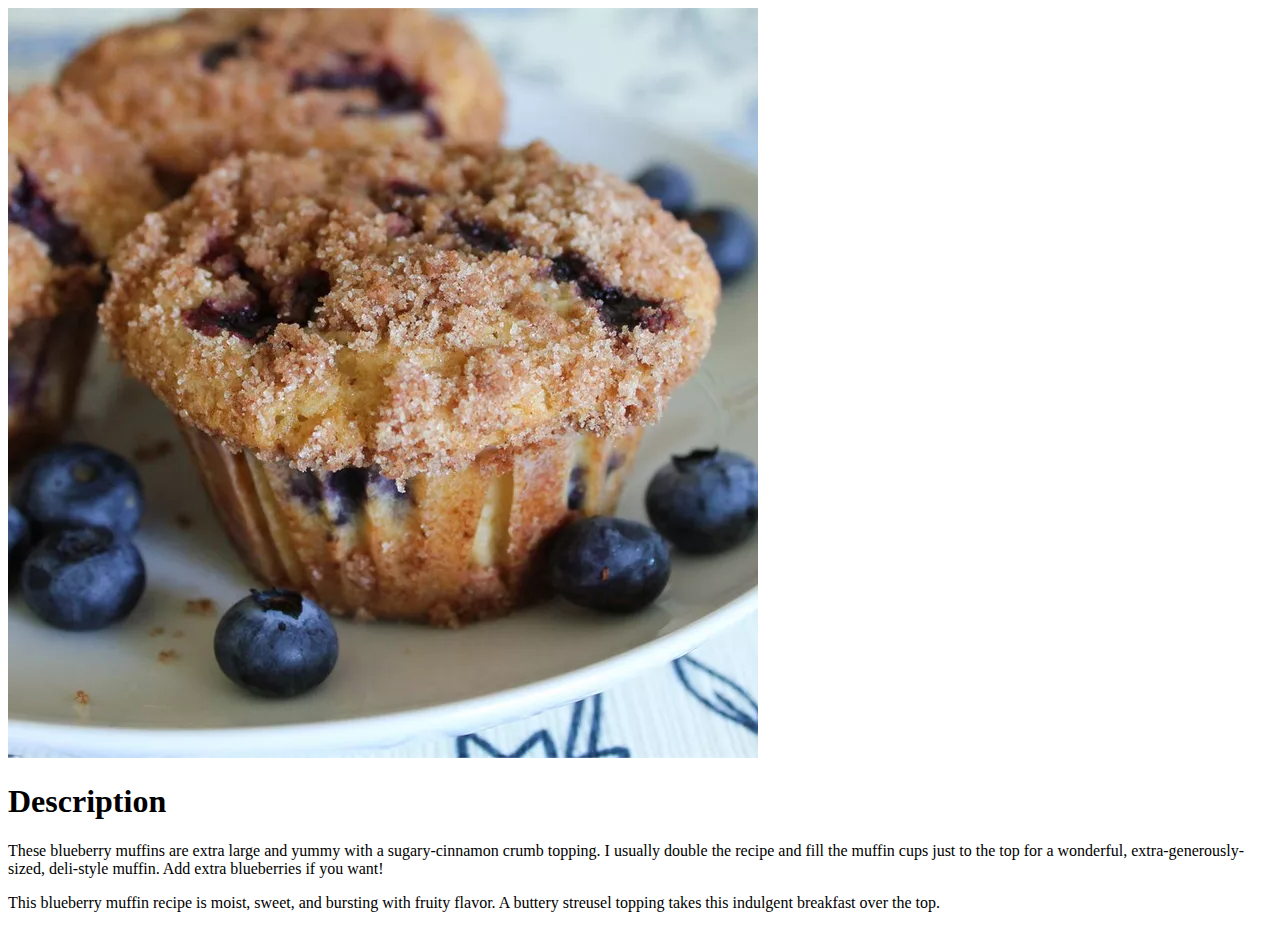
==== recipes/blueberry-muffin.html @ cf414378 "Add Blueberry Muffin Recipe" ====
<!DOCTYPE html>
<html lang="en">
<head>
    <meta charset="UTF-8">
    <meta http-equiv="X-UA-Compatible" content="IE=edge">
    <meta name="viewport" content="width=device-width, initial-scale=1.0">
    <title>Recipe for Blueberry Muffin</title>
</head>
<body>
    <img src="blueberry_finished.webp" alt="A picture of Blueberry Muffin with blueberries around it."><br>

    <h1>Description</h1>
    <p>
        These blueberry muffins are extra large and yummy with a sugary-cinnamon crumb topping. 
        I usually double the recipe and fill the muffin cups just to the top for a wonderful, extra-generously-sized, deli-style muffin.
        Add extra blueberries if you want!
    </p>
    <p>
        This blueberry muffin recipe is moist, sweet, and bursting with fruity flavor. 
        A buttery streusel topping takes this indulgent breakfast over the top. 
    </p>

    
    
</body>
</html>
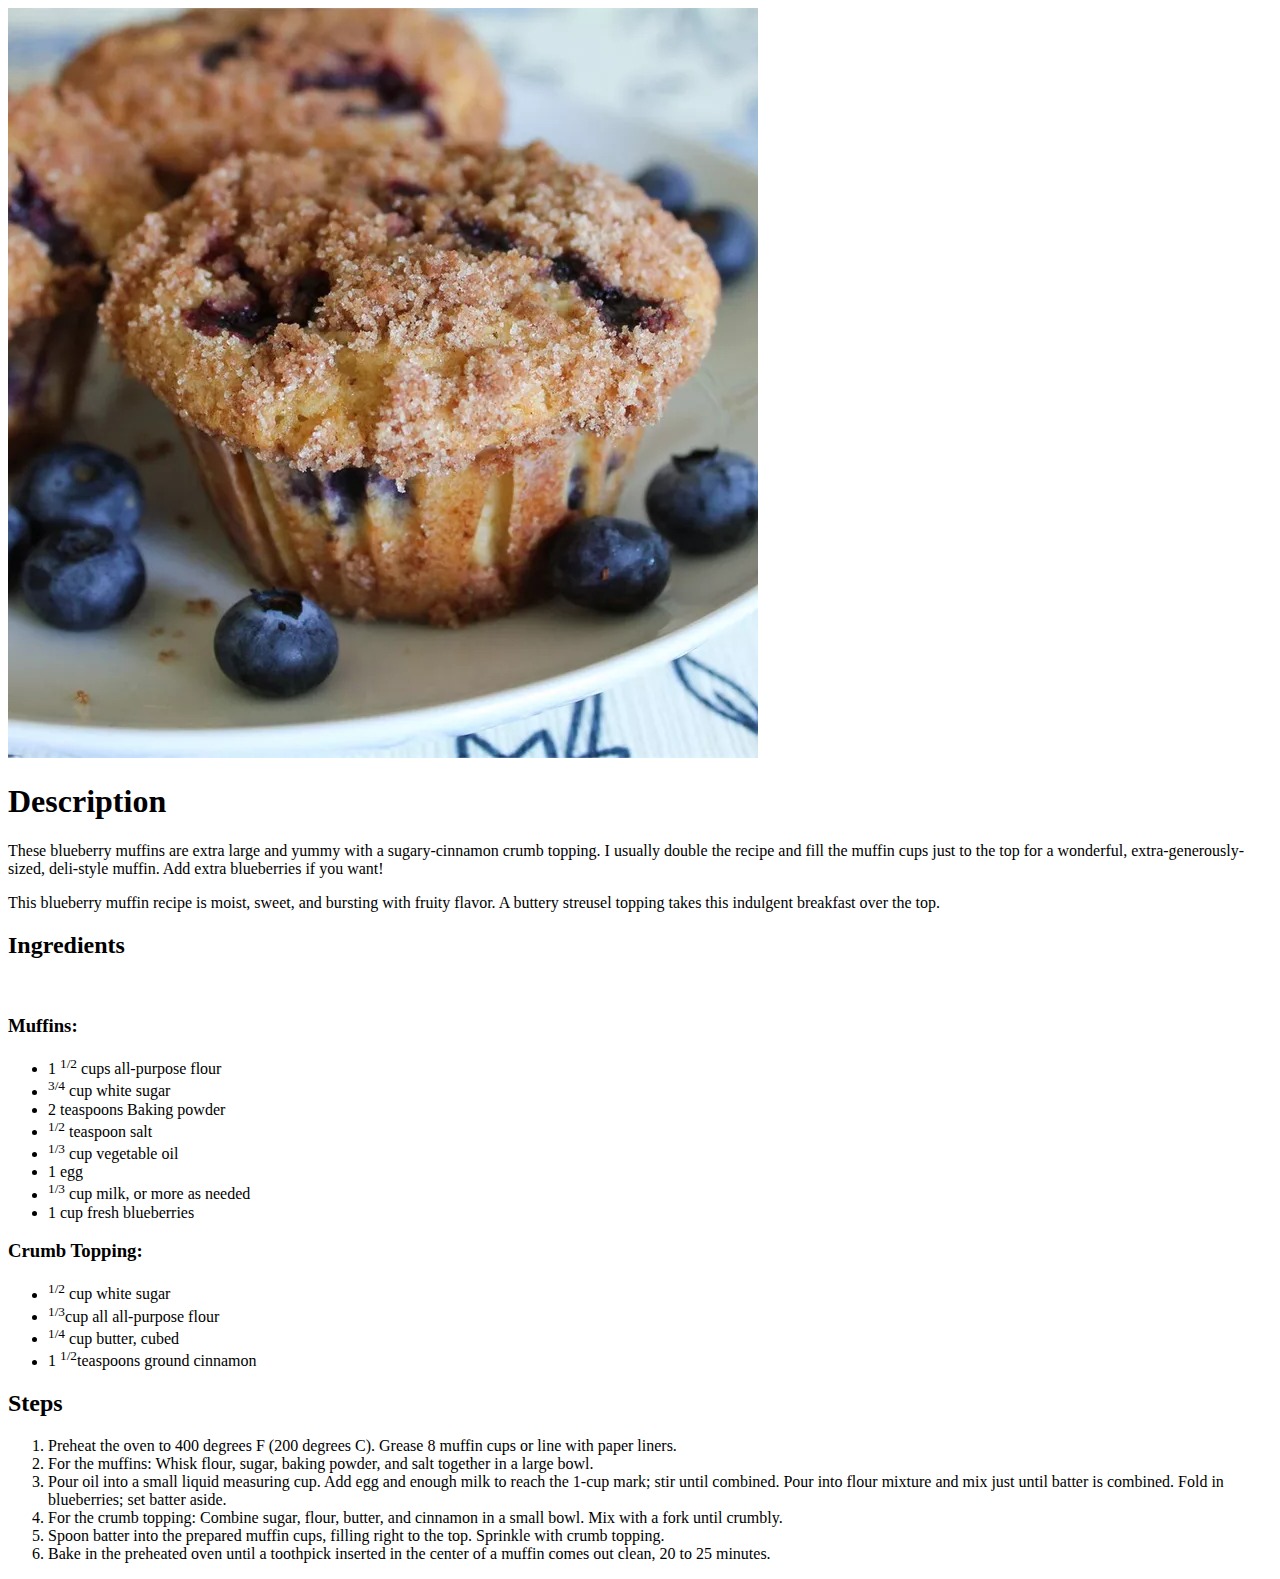
==== commit d8bb2254: "Add Steps and Ingredients to the Recipe" ====
--- a/recipes/blueberry-muffin.html
+++ b/recipes/blueberry-muffin.html
@@ -20,6 +20,38 @@
         A buttery streusel topping takes this indulgent breakfast over the top. 
     </p>
 
+    <h2>Ingredients</h2><br>
+    <h3>Muffins:</h3>
+    <ul>
+        <li>1 <sup>1/2</sup> cups all-purpose flour</li>
+        <li><sup>3/4</sup> cup white sugar</li>
+        <li>2 teaspoons Baking powder</li>
+        <li><sup>1/2</sup> teaspoon salt</li>
+        <li><sup>1/3</sup> cup vegetable oil</li>
+        <li>1 egg</li>
+        <li><sup>1/3</sup> cup milk, or more as needed</li>
+        <li>1 cup fresh blueberries</li>
+    </ul>
+
+    <h3>Crumb Topping:</h3>
+    <ul>
+        <li><sup>1/2</sup> cup white sugar</li>
+        <li><sup>1/3</sup>cup all all-purpose flour</li>
+        <li><sup>1/4</sup> cup butter, cubed</li>
+        <li>1 <sup>1/2</sup>teaspoons ground cinnamon</li>
+    </ul>
+
+    <h2>Steps</h2>
+    <ol>
+        <li>Preheat the oven to 400 degrees F (200 degrees C). Grease 8 muffin cups or line with paper liners. </li>
+        <li>For the muffins: Whisk flour, sugar, baking powder, and salt together in a large bowl. </li>
+        <li>Pour oil into a small liquid measuring cup. Add egg and enough milk to reach the 1-cup mark; stir until combined.
+             Pour into flour mixture and mix just until batter is combined.
+             Fold in blueberries; set batter aside. </li>
+        <li>For the crumb topping: Combine sugar, flour, butter, and cinnamon in a small bowl. Mix with a fork until crumbly. </li>
+        <li>Spoon batter into the prepared muffin cups, filling right to the top. Sprinkle with crumb topping. </li>
+        <li>Bake in the preheated oven until a toothpick inserted in the center of a muffin comes out clean, 20 to 25 minutes. </li>
+    </ol>
     
     
 </body>
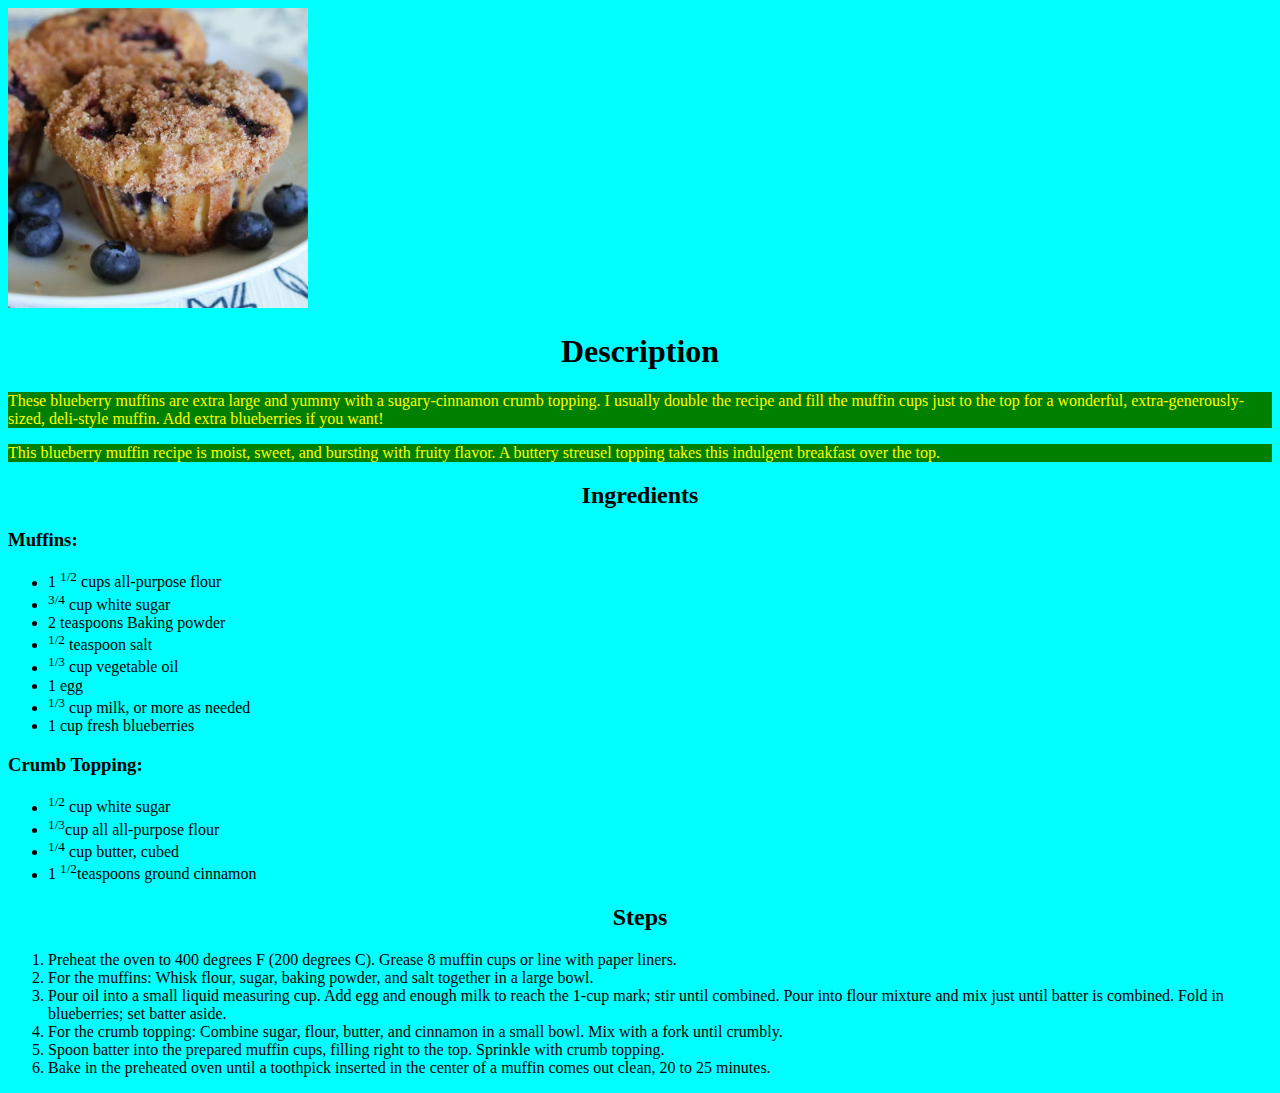
==== commit ee691e5d: "Add CSS elements to give it a style" ====
--- a/recipes/blueberry-muffin.html
+++ b/recipes/blueberry-muffin.html
@@ -5,24 +5,25 @@
     <meta http-equiv="X-UA-Compatible" content="IE=edge">
     <meta name="viewport" content="width=device-width, initial-scale=1.0">
     <title>Recipe for Blueberry Muffin</title>
+    <link rel="stylesheet" href="style.css">
 </head>
 <body>
-    <img src="blueberry_finished.webp" alt="A picture of Blueberry Muffin with blueberries around it."><br>
+    <img class="blueberry_image" src="blueberry_finished.webp" alt="A picture of Blueberry Muffin with blueberries around it."><br>
 
-    <h1>Description</h1>
-    <p>
+    <h1 class="heading" id="one">Description</h1>
+    <p class="paragraph" id="one">
         These blueberry muffins are extra large and yummy with a sugary-cinnamon crumb topping. 
         I usually double the recipe and fill the muffin cups just to the top for a wonderful, extra-generously-sized, deli-style muffin.
         Add extra blueberries if you want!
     </p>
-    <p>
+    <p class="paragraph" id="two">
         This blueberry muffin recipe is moist, sweet, and bursting with fruity flavor. 
         A buttery streusel topping takes this indulgent breakfast over the top. 
     </p>
 
-    <h2>Ingredients</h2><br>
-    <h3>Muffins:</h3>
-    <ul>
+    <h2 class="heading" id="two">Ingredients</h2>
+    <h3 class="heading" id="three">Muffins:</h3>
+    <ul class="unordered" id="one">
         <li>1 <sup>1/2</sup> cups all-purpose flour</li>
         <li><sup>3/4</sup> cup white sugar</li>
         <li>2 teaspoons Baking powder</li>
@@ -33,16 +34,16 @@
         <li>1 cup fresh blueberries</li>
     </ul>
 
-    <h3>Crumb Topping:</h3>
-    <ul>
+    <h3 class="heading" id="four">Crumb Topping:</h3>
+    <ul class="unordered" id="two">
         <li><sup>1/2</sup> cup white sugar</li>
         <li><sup>1/3</sup>cup all all-purpose flour</li>
         <li><sup>1/4</sup> cup butter, cubed</li>
         <li>1 <sup>1/2</sup>teaspoons ground cinnamon</li>
     </ul>
 
-    <h2>Steps</h2>
-    <ol>
+    <h2 class="heading" id="five">Steps</h2>
+    <ol class="ordered three">
         <li>Preheat the oven to 400 degrees F (200 degrees C). Grease 8 muffin cups or line with paper liners. </li>
         <li>For the muffins: Whisk flour, sugar, baking powder, and salt together in a large bowl. </li>
         <li>Pour oil into a small liquid measuring cup. Add egg and enough milk to reach the 1-cup mark; stir until combined.
--- a/recipes/style.css
+++ b/recipes/style.css
@@ -0,0 +1,24 @@
+body{
+    background-color: aqua;
+}
+
+img{
+    width: 300px;
+    height: 300px;
+}
+
+.paragraph{
+    background-color: green;
+    color: yellow;
+    font-weight: 500;
+}
+
+.heading#one{
+    text-align: center;
+}
+.heading#two{
+    text-align: center;
+}
+.heading#five{
+    text-align: center;
+}
